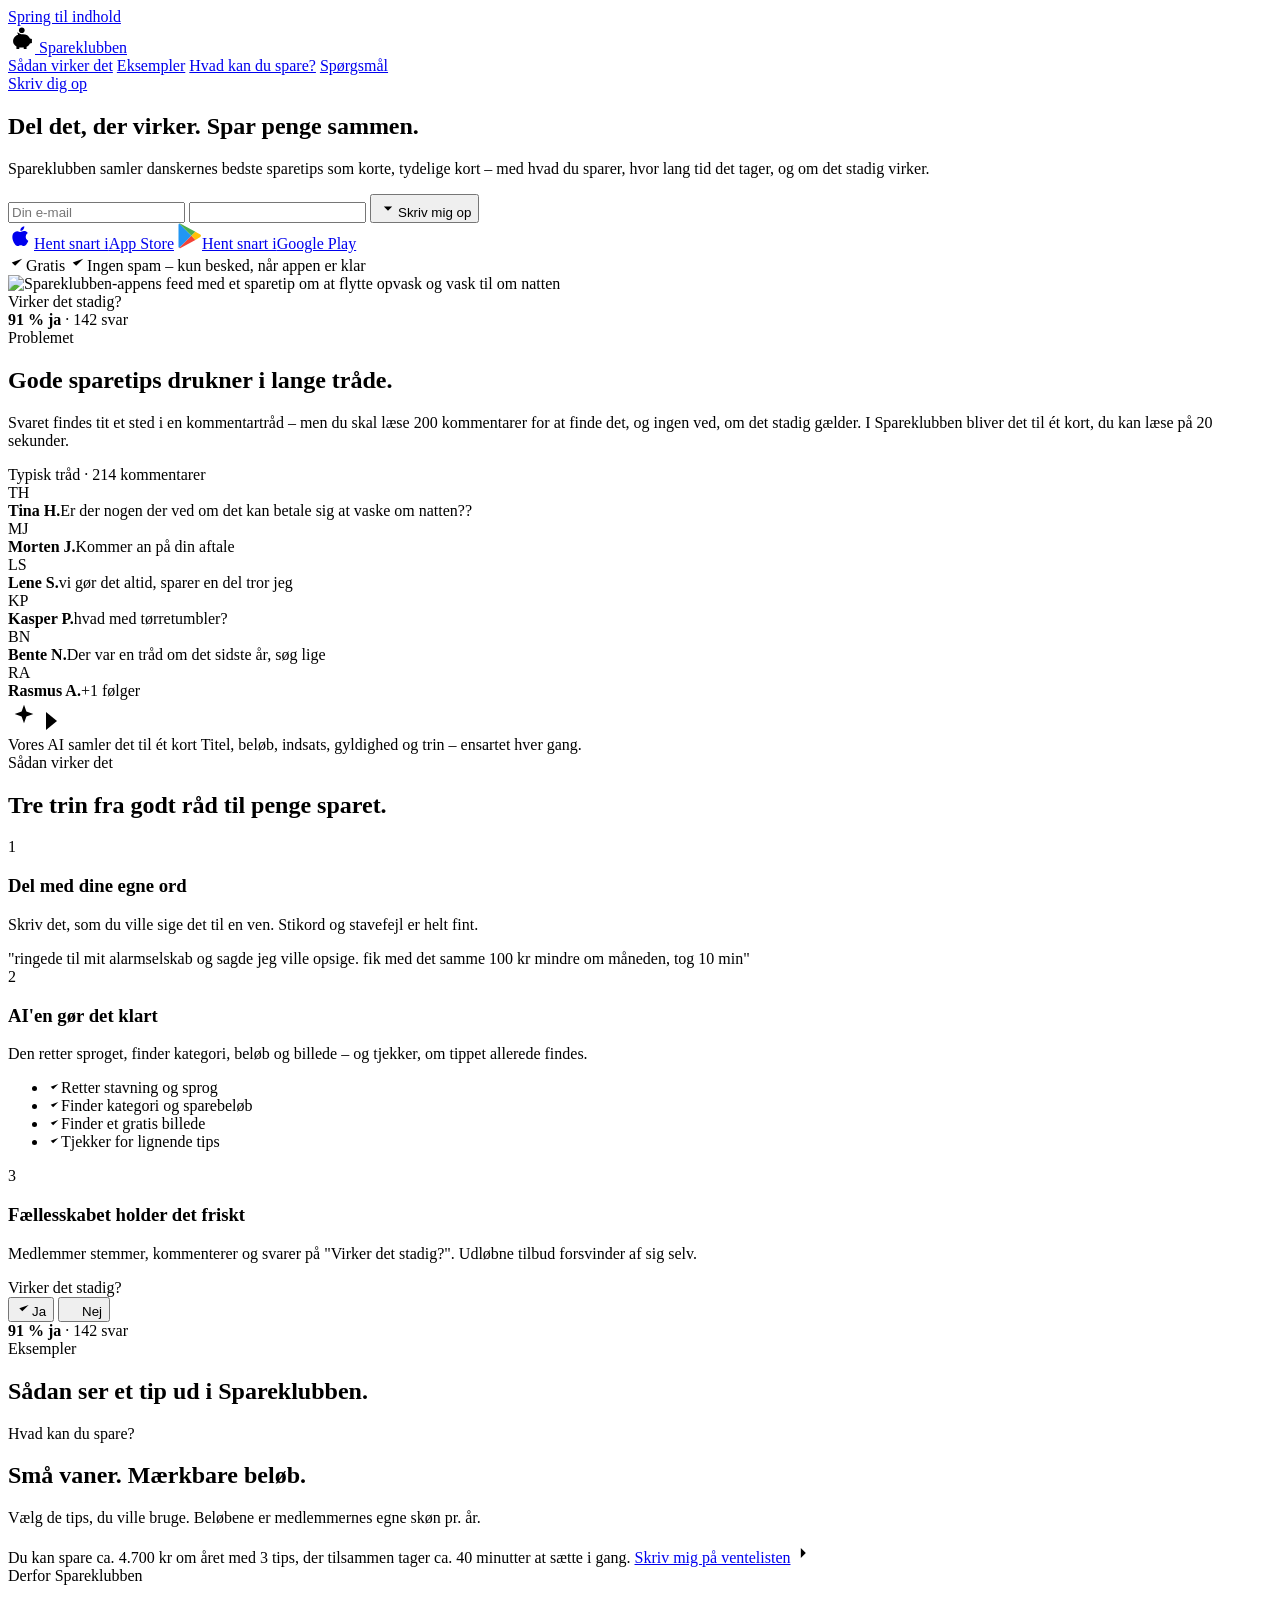
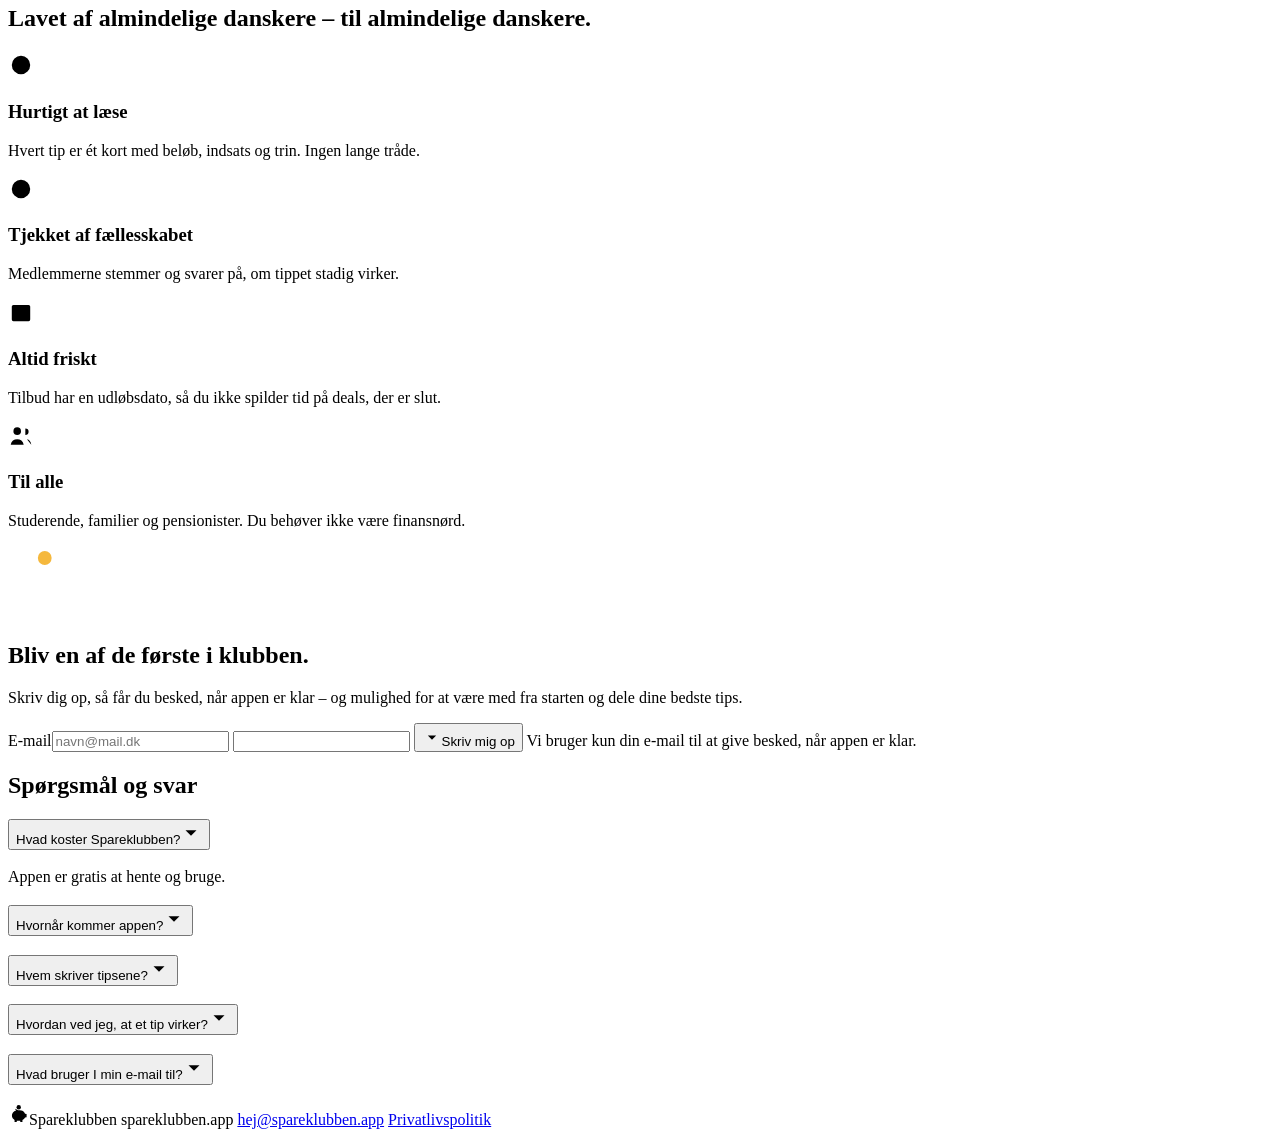
==== site/index.html @ 8430cc7a "Landingsside for spareklubben.app Flyttet fra jmmdk/Spareklubben (site/), så den kan hostes på GitHu" ====
<!DOCTYPE html>
<html lang="da">
<head>
<meta charset="utf-8">
<meta name="viewport" content="width=device-width, initial-scale=1">
<title>Spareklubben – del sparetips, spar penge sammen</title>
<meta name="description" content="Spareklubben samler danskernes bedste sparetips som korte, tydelige kort – med hvad du sparer, hvor lang tid det tager, og om det stadig virker. Skriv dig på ventelisten.">
<link rel="canonical" href="https://spareklubben.app/">
<meta name="theme-color" content="#1F7A5A">
<meta property="og:type" content="website">
<meta property="og:locale" content="da_DK">
<meta property="og:site_name" content="Spareklubben">
<meta property="og:url" content="https://spareklubben.app/">
<meta property="og:title" content="Spareklubben – del sparetips, spar penge sammen">
<meta property="og:description" content="Danskernes bedste sparetips som korte, tydelige kort – med hvad du sparer, hvor lang tid det tager, og om det stadig virker. Skriv dig på ventelisten.">
<meta property="og:image" content="https://spareklubben.app/img/og.png">
<meta property="og:image:width" content="1200">
<meta property="og:image:height" content="630">
<meta property="og:image:alt" content="Spareklubben – Del det, der virker. Spar penge sammen.">
<meta name="twitter:card" content="summary_large_image">
<link rel="icon" href="/assets/logo-mark.svg" type="image/svg+xml">
<link rel="icon" href="/assets/favicon-32.png" sizes="32x32" type="image/png">
<link rel="apple-touch-icon" href="/assets/apple-touch-icon.png">
<link rel="preload" href="/fonts/figtree-800.woff2" as="font" type="font/woff2" crossorigin>
<link rel="preload" href="/fonts/figtree-400.woff2" as="font" type="font/woff2" crossorigin>
<link rel="stylesheet" href="/styles.css">
<script src="/main.js" defer></script>
</head>
<body>
<a class="skip" href="#indhold">Spring til indhold</a>

<header class="site-header">
  <div class="wrap header-inner">
    <a href="#top" class="brand">
      <span class="brand-mark"><svg width="27" height="27" viewBox="0 0 48 48" aria-hidden="true"><path class="pig" d="M9 27c0-7.5 6.5-12.5 14.5-12.5h3c6 0 10.5 2.8 12.5 7.5l3.5 1v7l-3.5 1c-1.2 2.6-3.2 4.6-6 5.8V41h-5v-3h-8v3h-5v-4.6C11.6 34.4 9 31.2 9 27zM18 16.5l-1.5-5.5 6.5 3.5M33 23.5h.01M21 19.5h7"/><path class="coin" d="M19.5 7.5a5 5 0 1 0 10 0 5 5 0 1 0-10 0z"/></svg></span>
      <span class="brand-name">Spareklubben</span>
    </a>
    <span class="spacer"></span>
    <nav class="main-nav" aria-label="Hovedmenu">
      <a href="#saadan">Sådan virker det</a>
      <a href="#eksempler">Eksempler</a>
      <a href="#beregner">Hvad kan du spare?</a>
      <a href="#faq">Spørgsmål</a>
    </nav>
    <a href="#venteliste" class="btn btn-header">Skriv dig op</a>
  </div>
</header>

<main id="indhold">

  <section id="top" class="wrap hero">
    <div class="hero-copy">
      <h1>Del det, der virker. Spar penge sammen.</h1>
      <p class="lead">Spareklubben samler danskernes bedste sparetips som korte, tydelige kort – med hvad du sparer, hvor lang tid det tager, og om det stadig virker.</p>
      <form class="hero-form js-waitlist" data-source="hero" action="https://formspree.io/f/maeqebwp" method="POST" novalidate>
        <input type="email" name="email" placeholder="Din e-mail" aria-label="Din e-mail" autocomplete="email" required aria-describedby="hero-msg">
        <input type="hidden" name="source" value="hero">
        <input type="text" name="_gotcha" class="hp" tabindex="-1" autocomplete="off" aria-hidden="true">
        <button type="submit" class="btn btn-primary btn-lg"><svg width="20" height="20" viewBox="0 0 24 24" class="ico" style="stroke-width:2.2" aria-hidden="true"><path d="M12 3.5v13M7 11.5l5 5 5-5M5 20.5h14"/></svg><span class="js-label">Skriv mig op</span></button>
      </form>
      <span class="form-msg hero-msg" id="hero-msg" role="status" aria-live="polite"></span>
      <div class="stores">
        <a href="#venteliste" class="store" aria-label="Hent snart i App Store"><svg width="26" height="26" viewBox="0 0 24 24" fill="currentColor" aria-hidden="true"><path d="M16.37 12.73c-.02-2.3 1.88-3.4 1.96-3.46-1.07-1.56-2.73-1.77-3.32-1.8-1.41-.14-2.76.83-3.47.83-.72 0-1.82-.81-3-.79-1.54.02-2.96.9-3.76 2.28-1.6 2.78-.41 6.9 1.15 9.15.76 1.1 1.67 2.34 2.86 2.3 1.15-.05 1.58-.74 2.97-.74 1.38 0 1.77.74 2.98.72 1.23-.02 2.01-1.12 2.77-2.23.87-1.28 1.23-2.52 1.25-2.58-.03-.01-2.39-.92-2.39-3.68zM14.1 5.98c.63-.77 1.06-1.83.94-2.89-.91.04-2.01.61-2.66 1.37-.58.67-1.09 1.75-.96 2.79 1.02.08 2.05-.52 2.68-1.27z"/></svg><span class="store-txt"><span class="store-small">Hent snart i</span><span class="store-big">App Store</span></span></a>
        <a href="#venteliste" class="store" aria-label="Hent snart i Google Play"><svg width="24" height="26" viewBox="0 0 24 26" aria-hidden="true"><path d="M1.2.6 13.4 12.8 1.2 25.1C.8 24.9.5 24.4.5 23.8V1.9C.5 1.3.8.8 1.2.6z" fill="#2196F3"/><path d="M17.4 8.8 13.4 12.8 1.2.6c.4-.2.9-.2 1.4.1l14.8 8.1z" fill="#4CAF50"/><path d="M17.4 16.9 2.6 25c-.5.3-1 .3-1.4.1l12.2-12.3 4 4.1z" fill="#F44336"/><path d="M22.3 11.5c.9.5.9 1.8 0 2.4l-4.9 3-4-4.1 4-4 4.9 2.7z" fill="#FFC107"/></svg><span class="store-txt"><span class="store-small">Hent snart i</span><span class="store-big">Google Play</span></span></a>
      </div>
      <div class="checks">
        <span><svg width="18" height="18" viewBox="0 0 24 24" class="ico ico-green" aria-hidden="true"><path d="M5 12.5l4.5 4.5L19 7.5"/></svg>Gratis</span>
        <span><svg width="18" height="18" viewBox="0 0 24 24" class="ico ico-green" aria-hidden="true"><path d="M5 12.5l4.5 4.5L19 7.5"/></svg>Ingen spam – kun besked, når appen er klar</span>
      </div>
    </div>
    <div class="hero-visual">
      <div class="hero-glow" aria-hidden="true"></div>
      <div class="phone">
        <img src="/img/app-feed.webp" width="418" height="871" alt="Spareklubben-appens feed med et sparetip om at flytte opvask og vask til om natten" fetchpriority="high">
      </div>
      <div class="works-box" aria-hidden="true">
        <span class="works-title">Virker det stadig?</span>
        <div class="bar bar-muted"><div style="width:91%"></div></div>
        <span class="works-label"><b>91 % ja</b> · 142 svar</span>
      </div>
    </div>
  </section>

  <section class="band">
    <div class="wrap section section-88">
      <div class="section-head">
        <span class="eyebrow">Problemet</span>
        <h2>Gode sparetips drukner i lange tråde.</h2>
        <p class="body">Svaret findes tit et sted i en kommentartråd – men du skal læse 200 kommentarer for at finde det, og ingen ved, om det stadig gælder. I Spareklubben bliver det til ét kort, du kan læse på 20 sekunder.</p>
      </div>
      <div class="problem">
        <div class="thread">
          <span class="thread-title">Typisk tråd · 214 kommentarer</span>
          <div class="cmt"><span class="av">TH</span><div class="bubble"><b>Tina H.</b>Er der nogen der ved om det kan betale sig at vaske om natten??</div></div>
          <div class="cmt"><span class="av">MJ</span><div class="bubble"><b>Morten J.</b>Kommer an på din aftale</div></div>
          <div class="cmt"><span class="av">LS</span><div class="bubble"><b>Lene S.</b>vi gør det altid, sparer en del tror jeg</div></div>
          <div class="cmt"><span class="av">KP</span><div class="bubble"><b>Kasper P.</b>hvad med tørretumbler?</div></div>
          <div class="cmt faded"><span class="av">BN</span><div class="bubble"><b>Bente N.</b>Der var en tråd om det sidste år, søg lige</div></div>
          <div class="cmt faded"><span class="av">RA</span><div class="bubble"><b>Rasmus A.</b>+1 følger</div></div>
        </div>
        <div class="ai">
          <div class="arrow" aria-hidden="true">
            <span class="arrow-dash"></span>
            <span class="ai-dot"><svg width="32" height="32" viewBox="0 0 24 24" class="ico" style="stroke-width:2"><path d="M12 3.5l1.8 5.2 5.2 1.8-5.2 1.8L12 17.5l-1.8-5.2L5 10.5l5.2-1.8zM19 3v3M17.5 4.5h3"/></svg></span>
            <span class="arrow-line"></span>
            <svg width="16" height="22" viewBox="0 0 16 22" class="arrow-head"><path d="M2 2l11 9-11 9"/></svg>
          </div>
          <span class="ai-title">Vores AI samler det til ét kort</span>
          <span class="ai-text">Titel, beløb, indsats, gyldighed og trin – ensartet hver gang.</span>
        </div>
        <div class="problem-card" id="problem-card"></div>
      </div>
    </div>
  </section>

  <section id="saadan" class="wrap section section-96 anchor">
    <div class="section-head">
      <span class="eyebrow">Sådan virker det</span>
      <h2>Tre trin fra godt råd til penge sparet.</h2>
    </div>
    <div class="steps">
      <div class="step">
        <span class="step-num">1</span>
        <h3>Del med dine egne ord</h3>
        <p>Skriv det, som du ville sige det til en ven. Stikord og stavefejl er helt fint.</p>
        <div class="step-box step-quote">"ringede til mit alarmselskab og sagde jeg ville opsige. fik med det samme 100 kr mindre om måneden, tog 10 min"</div>
      </div>
      <div class="step">
        <span class="step-num">2</span>
        <h3>AI'en gør det klart</h3>
        <p>Den retter sproget, finder kategori, beløb og billede – og tjekker, om tippet allerede findes.</p>
        <ul class="step-box ai-steps">
          <li><span class="tick"><svg width="13" height="13" viewBox="0 0 24 24" class="ico" style="stroke-width:3" aria-hidden="true"><path d="M5 12.5l4.5 4.5L19 7.5"/></svg></span>Retter stavning og sprog</li>
          <li><span class="tick"><svg width="13" height="13" viewBox="0 0 24 24" class="ico" style="stroke-width:3" aria-hidden="true"><path d="M5 12.5l4.5 4.5L19 7.5"/></svg></span>Finder kategori og sparebeløb</li>
          <li><span class="tick"><svg width="13" height="13" viewBox="0 0 24 24" class="ico" style="stroke-width:3" aria-hidden="true"><path d="M5 12.5l4.5 4.5L19 7.5"/></svg></span>Finder et gratis billede</li>
          <li><span class="tick"><svg width="13" height="13" viewBox="0 0 24 24" class="ico" style="stroke-width:3" aria-hidden="true"><path d="M5 12.5l4.5 4.5L19 7.5"/></svg></span>Tjekker for lignende tips</li>
        </ul>
      </div>
      <div class="step">
        <span class="step-num">3</span>
        <h3>Fællesskabet holder det friskt</h3>
        <p>Medlemmer stemmer, kommenterer og svarer på "Virker det stadig?". Udløbne tilbud forsvinder af sig selv.</p>
        <div class="step-box vote">
          <span class="vote-title" id="vote-title">Virker det stadig?</span>
          <div class="vote-btns" role="group" aria-labelledby="vote-title">
            <button type="button" class="vote-btn" data-vote="yes" aria-pressed="false"><svg width="16" height="16" viewBox="0 0 24 24" class="ico" style="stroke-width:2.6" aria-hidden="true"><path d="M5 12.5l4.5 4.5L19 7.5"/></svg>Ja</button>
            <button type="button" class="vote-btn" data-vote="no" aria-pressed="false"><svg width="16" height="16" viewBox="0 0 24 24" class="ico" style="stroke-width:2.6" aria-hidden="true"><path d="M6.5 6.5l11 11M17.5 6.5l-11 11"/></svg>Nej</button>
          </div>
          <div class="bar bar-white"><div id="vote-bar" style="width:91%"></div></div>
          <span class="works-label" aria-live="polite"><b id="vote-pct">91 % ja</b> · <span id="vote-count">142 svar</span></span>
        </div>
      </div>
    </div>
  </section>

  <section id="eksempler" class="band anchor">
    <div class="wrap examples-head">
      <span class="eyebrow">Eksempler</span>
      <h2>Sådan ser et tip ud i Spareklubben.</h2>
    </div>
    <div class="marquee" id="marquee">
      <div class="marquee-track" id="marquee-track"></div>
    </div>
  </section>

  <section id="beregner" class="wrap section-96 anchor">
    <div class="calc">
      <div class="calc-left">
        <span class="eyebrow">Hvad kan du spare?</span>
        <h2>Små vaner. Mærkbare beløb.</h2>
        <p class="body">Vælg de tips, du ville bruge. Beløbene er medlemmernes egne skøn pr. år.</p>
        <div class="calc-list" id="calc-list"></div>
      </div>
      <div class="calc-result">
        <span class="calc-pre">Du kan spare ca.</span>
        <span class="calc-total" id="calc-total" aria-live="polite">4.700</span>
        <span class="calc-unit">kr om året</span>
        <span class="calc-note" id="calc-note">med 3 tips, der tilsammen tager ca. 40 minutter at sætte i gang.</span>
        <a href="#venteliste" class="btn btn-accent">Skriv mig på ventelisten<svg width="20" height="20" viewBox="0 0 24 24" class="ico" style="stroke-width:2.4" aria-hidden="true"><path d="M5 12h14M13 6l6 6-6 6"/></svg></a>
      </div>
    </div>
  </section>

  <section class="band">
    <div class="wrap section section-88 gap-40">
      <div class="section-head">
        <span class="eyebrow">Derfor Spareklubben</span>
        <h2>Lavet af almindelige danskere – til almindelige danskere.</h2>
      </div>
      <div class="values">
        <div class="value">
          <span class="value-ico"><svg width="26" height="26" viewBox="0 0 24 24" class="ico" style="stroke-width:2" aria-hidden="true"><path d="M12 3.5a8.5 8.5 0 1 0 0 17 8.5 8.5 0 0 0 0-17zM12 7.5V12l3 2"/></svg></span>
          <h3>Hurtigt at læse</h3>
          <p>Hvert tip er ét kort med beløb, indsats og trin. Ingen lange tråde.</p>
        </div>
        <div class="value">
          <span class="value-ico"><svg width="26" height="26" viewBox="0 0 24 24" class="ico" style="stroke-width:2" aria-hidden="true"><path d="M12 3.5a8.5 8.5 0 1 0 0 17 8.5 8.5 0 0 0 0-17zM8.5 12.5l2.5 2.5 4.5-5"/></svg></span>
          <h3>Tjekket af fællesskabet</h3>
          <p>Medlemmerne stemmer og svarer på, om tippet stadig virker.</p>
        </div>
        <div class="value">
          <span class="value-ico"><svg width="26" height="26" viewBox="0 0 24 24" class="ico" style="stroke-width:2" aria-hidden="true"><path d="M5 5.5h14a1.5 1.5 0 0 1 1.5 1.5v12a1.5 1.5 0 0 1-1.5 1.5H5A1.5 1.5 0 0 1 3.5 19V7A1.5 1.5 0 0 1 5 5.5zM3.5 10h17M8 3v4M16 3v4"/></svg></span>
          <h3>Altid friskt</h3>
          <p>Tilbud har en udløbsdato, så du ikke spilder tid på deals, der er slut.</p>
        </div>
        <div class="value">
          <span class="value-ico"><svg width="26" height="26" viewBox="0 0 24 24" class="ico" style="stroke-width:2" aria-hidden="true"><path d="M8.5 11a3.5 3.5 0 1 0 0-7 3.5 3.5 0 0 0 0 7zM2.5 20c.6-3.3 3-5 6-5s5.4 1.7 6 5M16 11a3 3 0 1 0 0-6M17.5 15c2.2.4 3.6 2 4 5"/></svg></span>
          <h3>Til alle</h3>
          <p>Studerende, familier og pensionister. Du behøver ikke være finansnørd.</p>
        </div>
      </div>
    </div>
  </section>

  <section id="venteliste" class="wrap section-96 anchor">
    <div class="join">
      <div class="join-copy">
        <div class="join-logo" aria-hidden="true">
          <svg width="72" height="72" viewBox="0 0 48 48">
            <circle class="anim-coin" cx="24.5" cy="8" r="4.6" fill="#F5B83D"/>
            <g class="anim-pig"><path d="M9 27c0-7.5 6.5-12.5 14.5-12.5h3c6 0 10.5 2.8 12.5 7.5l3.5 1v7l-3.5 1c-1.2 2.6-3.2 4.6-6 5.8V41h-5v-3h-8v3h-5v-4.6C11.6 34.4 9 31.2 9 27zM18 16.5l-1.5-5.5 6.5 3.5M33 23.5h.01M21 19.5h7" fill="none" stroke="#FFFFFF" stroke-width="3" stroke-linecap="round" stroke-linejoin="round"/></g>
          </svg>
        </div>
        <h2>Bliv en af de første i klubben.</h2>
        <p>Skriv dig op, så får du besked, når appen er klar – og mulighed for at være med fra starten og dele dine bedste tips.</p>
      </div>
      <div class="join-card">
        <form class="join-form js-waitlist" data-source="bottom" action="https://formspree.io/f/maeqebwp" method="POST" novalidate>
          <label class="field"><span>E-mail</span><input type="email" name="email" placeholder="navn@mail.dk" autocomplete="email" required aria-describedby="main-msg"></label>
          <input type="hidden" name="source" value="bottom">
          <input type="text" name="_gotcha" class="hp" tabindex="-1" autocomplete="off" aria-hidden="true">
          <button type="submit" class="btn btn-primary btn-lg btn-block"><svg width="20" height="20" viewBox="0 0 24 24" class="ico" style="stroke-width:2.2" aria-hidden="true"><path d="M12 3.5v13M7 11.5l5 5 5-5M5 20.5h14"/></svg><span class="js-label">Skriv mig op</span></button>
          <span class="form-msg main-msg" id="main-msg" role="status" aria-live="polite">Vi bruger kun din e-mail til at give besked, når appen er klar.</span>
        </form>
        <div class="joined" id="joined" hidden>
          <span class="joined-ico"><svg width="34" height="34" viewBox="0 0 24 24" class="ico" style="stroke-width:2.4" aria-hidden="true"><path d="M5 12.5l4.5 4.5L19 7.5"/></svg></span>
          <span class="joined-title" tabindex="-1" id="joined-title">Du er på listen!</span>
          <span class="joined-text">Vi skriver til <b id="joined-email"></b>, så snart appen er klar. Kender du nogen, der også elsker et godt sparetip?</span>
          <div class="joined-actions">
            <button type="button" class="btn btn-outline" id="copy-link"><svg width="18" height="18" viewBox="0 0 24 24" class="ico" style="stroke-width:2.2" aria-hidden="true"><path d="M10 14a4 4 0 0 0 5.7 0l3-3a4 4 0 0 0-5.7-5.7l-1 1M14 10a4 4 0 0 0-5.7 0l-3 3a4 4 0 0 0 5.7 5.7l1-1"/></svg><span id="copy-label">Kopiér link til spareklubben.app</span></button>
            <button type="button" class="btn btn-ghost" id="reset-join">Skriv en anden op</button>
          </div>
        </div>
      </div>
    </div>
  </section>

  <section id="faq" class="faq-section anchor">
    <h2>Spørgsmål og svar</h2>
    <div class="faq" id="faq-list">
      <div class="faq-item">
        <h3><button type="button" aria-expanded="true" aria-controls="faq-a0" id="faq-q0"><span>Hvad koster Spareklubben?</span><svg width="22" height="22" viewBox="0 0 24 24" class="chev" aria-hidden="true"><path d="M6 9l6 6 6-6"/></svg></button></h3>
        <p id="faq-a0" role="region" aria-labelledby="faq-q0">Appen er gratis at hente og bruge.</p>
      </div>
      <div class="faq-item">
        <h3><button type="button" aria-expanded="false" aria-controls="faq-a1" id="faq-q1"><span>Hvornår kommer appen?</span><svg width="22" height="22" viewBox="0 0 24 24" class="chev" aria-hidden="true"><path d="M6 9l6 6 6-6"/></svg></button></h3>
        <p id="faq-a1" role="region" aria-labelledby="faq-q1" hidden>Vi arbejder på den nu. Alle på ventelisten får besked, så snart den kan hentes til iPhone og Android.</p>
      </div>
      <div class="faq-item">
        <h3><button type="button" aria-expanded="false" aria-controls="faq-a2" id="faq-q2"><span>Hvem skriver tipsene?</span><svg width="22" height="22" viewBox="0 0 24 24" class="chev" aria-hidden="true"><path d="M6 9l6 6 6-6"/></svg></button></h3>
        <p id="faq-a2" role="region" aria-labelledby="faq-q2" hidden>Medlemmerne. Du skriver med dine egne ord, og vores AI renskriver det til et kort, ensartet tip. Du kan altid rette det, før du udgiver.</p>
      </div>
      <div class="faq-item">
        <h3><button type="button" aria-expanded="false" aria-controls="faq-a3" id="faq-q3"><span>Hvordan ved jeg, at et tip virker?</span><svg width="22" height="22" viewBox="0 0 24 24" class="chev" aria-hidden="true"><path d="M6 9l6 6 6-6"/></svg></button></h3>
        <p id="faq-a3" role="region" aria-labelledby="faq-q3" hidden>Alle tips viser, hvor mange der siger, at de stadig virker. Tidsbegrænsede tilbud får en udløbsdato og forsvinder, når de slutter. Snyd og ulovlige metoder bliver ikke udgivet.</p>
      </div>
      <div class="faq-item">
        <h3><button type="button" aria-expanded="false" aria-controls="faq-a4" id="faq-q4"><span>Hvad bruger I min e-mail til?</span><svg width="22" height="22" viewBox="0 0 24 24" class="chev" aria-hidden="true"><path d="M6 9l6 6 6-6"/></svg></button></h3>
        <p id="faq-a4" role="region" aria-labelledby="faq-q4" hidden>Kun til at give dig besked, når appen er klar. Vi deler den ikke med andre, og du kan altid melde dig fra.</p>
      </div>
    </div>
  </section>

</main>

<footer class="site-footer">
  <div class="wrap footer-inner">
    <span class="footer-brand"><span class="brand-mark brand-mark-sm"><svg width="21" height="21" viewBox="0 0 48 48" aria-hidden="true"><path class="pig" d="M9 27c0-7.5 6.5-12.5 14.5-12.5h3c6 0 10.5 2.8 12.5 7.5l3.5 1v7l-3.5 1c-1.2 2.6-3.2 4.6-6 5.8V41h-5v-3h-8v3h-5v-4.6C11.6 34.4 9 31.2 9 27zM18 16.5l-1.5-5.5 6.5 3.5M33 23.5h.01M21 19.5h7"/><path class="coin" d="M19.5 7.5a5 5 0 1 0 10 0 5 5 0 1 0-10 0z"/></svg></span>Spareklubben</span>
    <span>spareklubben.app</span>
    <span class="spacer"></span>
    <a href="mailto:hej@spareklubben.app">hej@spareklubben.app</a>
    <a href="/privatlivspolitik.html">Privatlivspolitik</a>
  </div>
</footer>
</body>
</html>
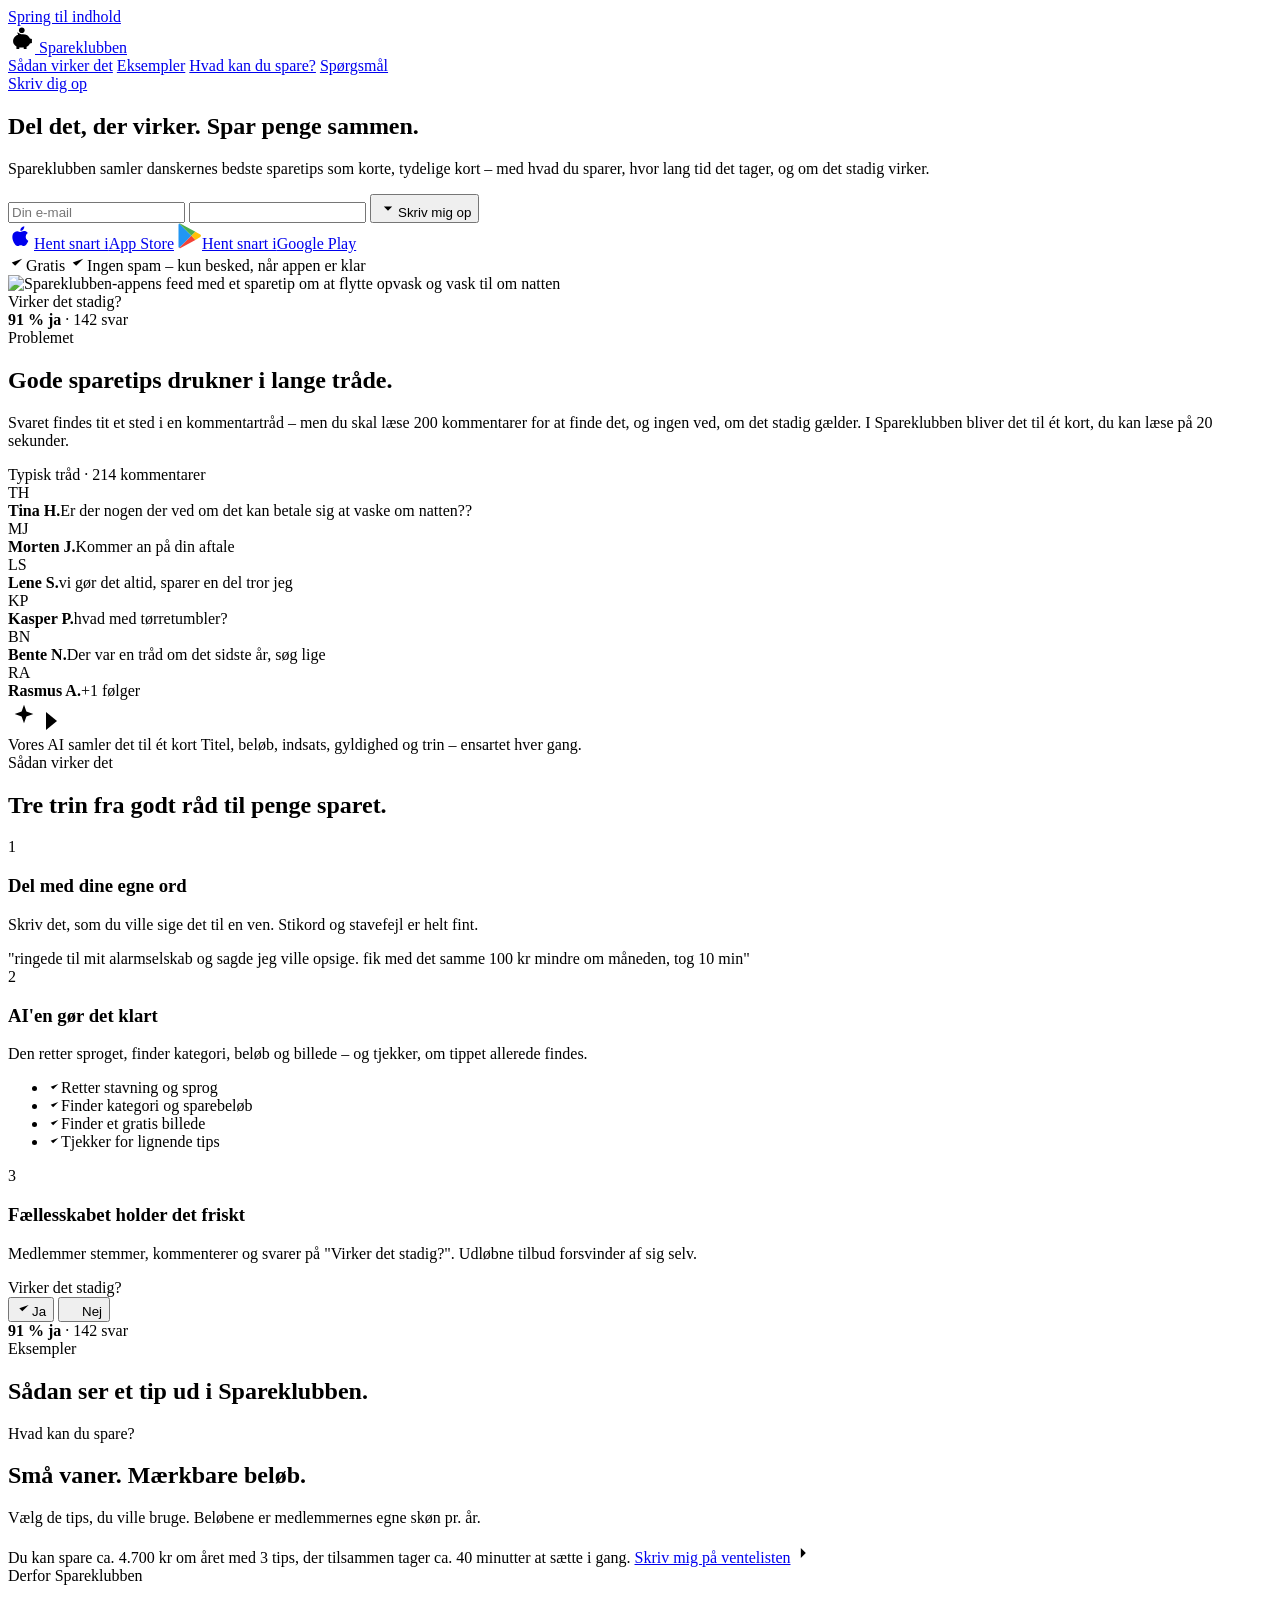
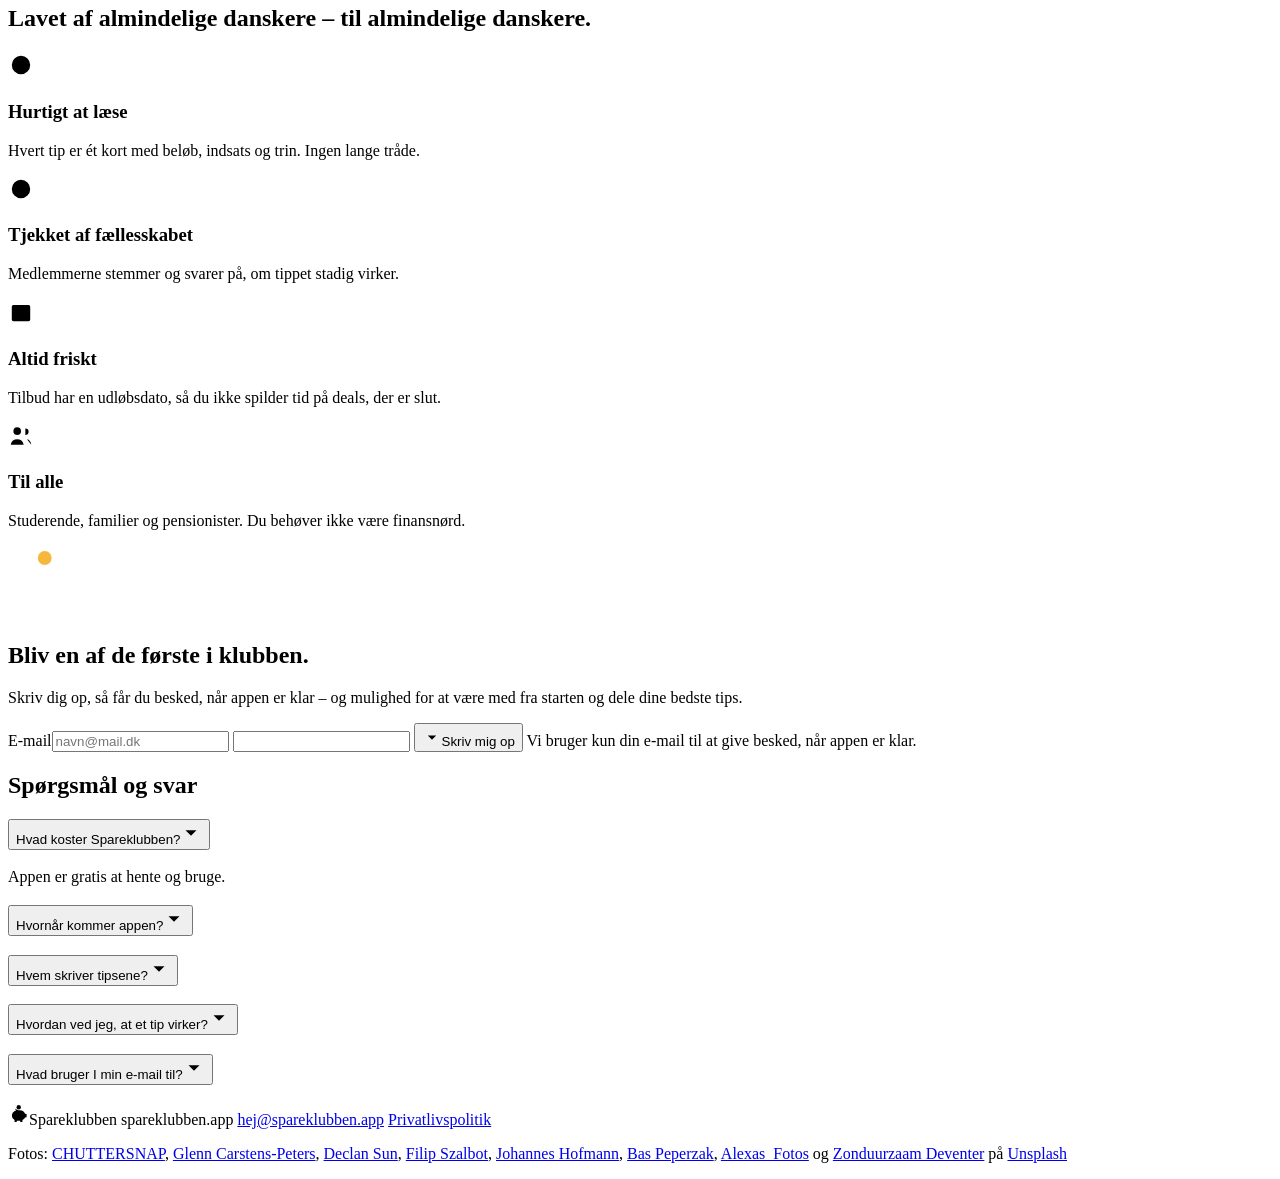
==== commit 43aed31b: "Tilføj fotos fra Unsplash til tip-kortene Otte billeder (660×264 WebP) i site/img/tips, sat som img " ====
--- a/site/index.html
+++ b/site/index.html
@@ -280,6 +280,7 @@
     <span class="spacer"></span>
     <a href="mailto:hej@spareklubben.app">hej@spareklubben.app</a>
     <a href="/privatlivspolitik.html">Privatlivspolitik</a>
+    <p class="footer-credits">Fotos: <a href="https://unsplash.com/@chuttersnap?utm_source=spareklubben&amp;utm_medium=referral">CHUTTERSNAP</a>, <a href="https://unsplash.com/@glenncarstenspeters?utm_source=spareklubben&amp;utm_medium=referral">Glenn Carstens-Peters</a>, <a href="https://unsplash.com/@declansun?utm_source=spareklubben&amp;utm_medium=referral">Declan Sun</a>, <a href="https://unsplash.com/@fess0?utm_source=spareklubben&amp;utm_medium=referral">Filip Szalbot</a>, <a href="https://unsplash.com/@quicksand?utm_source=spareklubben&amp;utm_medium=referral">Johannes Hofmann</a>, <a href="https://unsplash.com/@bastroloog?utm_source=spareklubben&amp;utm_medium=referral">Bas Peperzak</a>, <a href="https://unsplash.com/@alexas_fotos?utm_source=spareklubben&amp;utm_medium=referral">Alexas_Fotos</a> og <a href="https://unsplash.com/@zonduurzaam?utm_source=spareklubben&amp;utm_medium=referral">Zonduurzaam Deventer</a> på <a href="https://unsplash.com/?utm_source=spareklubben&amp;utm_medium=referral">Unsplash</a></p>
   </div>
 </footer>
 </body>
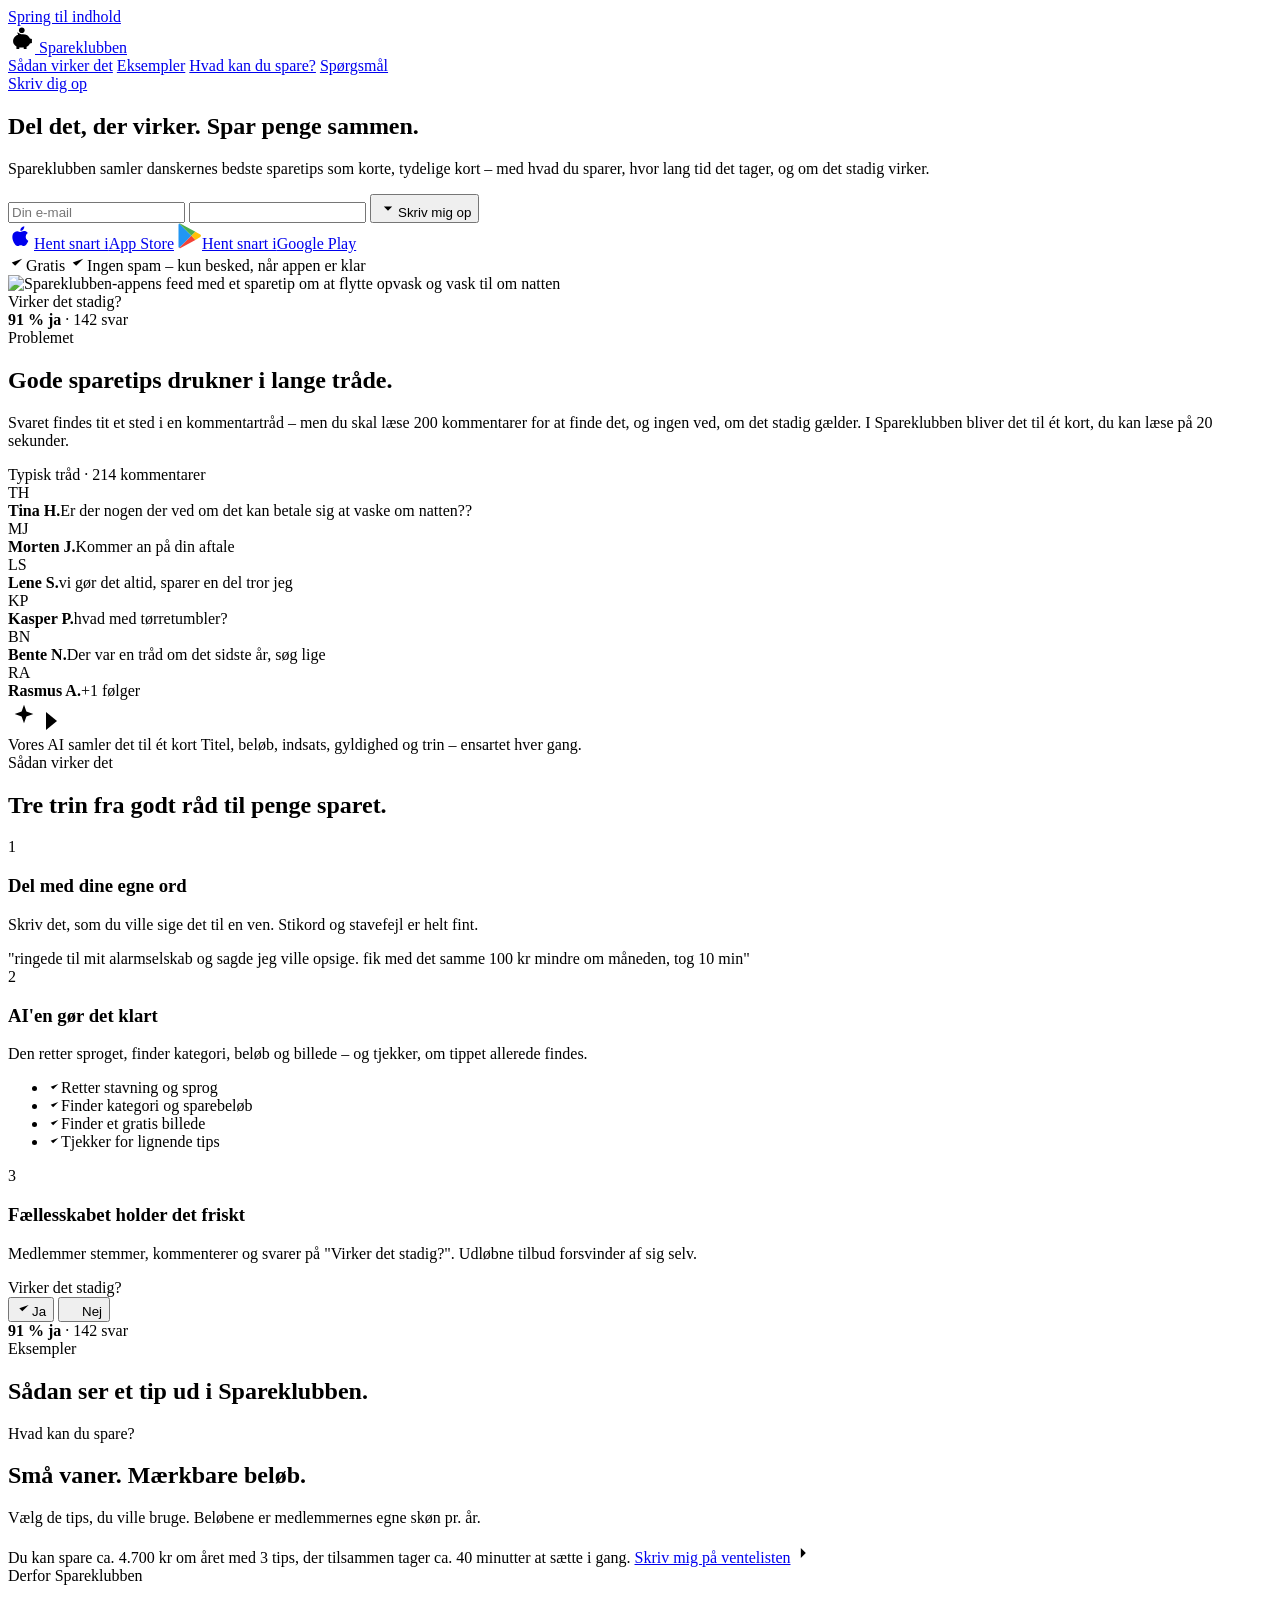
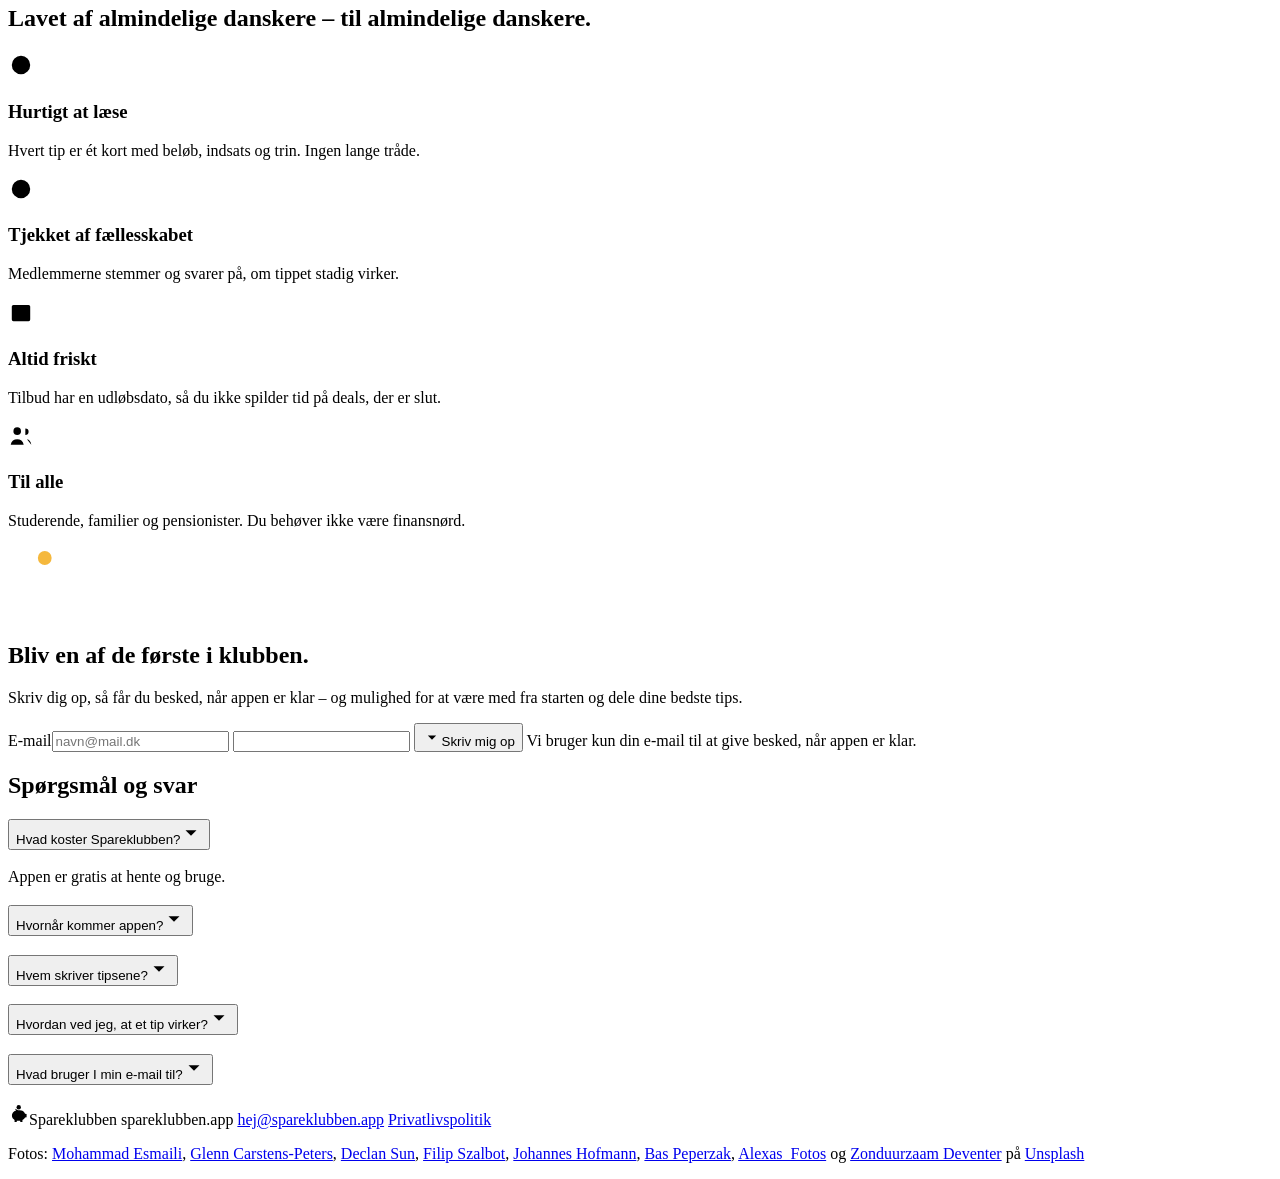
==== commit b30ed302: "Skift fotoet til opvask-tippet ud med en tydelig opvaskemaskine Det gamle foto (hvide tallerkener tæ" ====
--- a/site/index.html
+++ b/site/index.html
@@ -280,7 +280,7 @@
     <span class="spacer"></span>
     <a href="mailto:hej@spareklubben.app">hej@spareklubben.app</a>
     <a href="/privatlivspolitik.html">Privatlivspolitik</a>
-    <p class="footer-credits">Fotos: <a href="https://unsplash.com/@chuttersnap?utm_source=spareklubben&amp;utm_medium=referral">CHUTTERSNAP</a>, <a href="https://unsplash.com/@glenncarstenspeters?utm_source=spareklubben&amp;utm_medium=referral">Glenn Carstens-Peters</a>, <a href="https://unsplash.com/@declansun?utm_source=spareklubben&amp;utm_medium=referral">Declan Sun</a>, <a href="https://unsplash.com/@fess0?utm_source=spareklubben&amp;utm_medium=referral">Filip Szalbot</a>, <a href="https://unsplash.com/@quicksand?utm_source=spareklubben&amp;utm_medium=referral">Johannes Hofmann</a>, <a href="https://unsplash.com/@bastroloog?utm_source=spareklubben&amp;utm_medium=referral">Bas Peperzak</a>, <a href="https://unsplash.com/@alexas_fotos?utm_source=spareklubben&amp;utm_medium=referral">Alexas_Fotos</a> og <a href="https://unsplash.com/@zonduurzaam?utm_source=spareklubben&amp;utm_medium=referral">Zonduurzaam Deventer</a> på <a href="https://unsplash.com/?utm_source=spareklubben&amp;utm_medium=referral">Unsplash</a></p>
+    <p class="footer-credits">Fotos: <a href="https://unsplash.com/@mohammadesmaili?utm_source=spareklubben&amp;utm_medium=referral">Mohammad Esmaili</a>, <a href="https://unsplash.com/@glenncarstenspeters?utm_source=spareklubben&amp;utm_medium=referral">Glenn Carstens-Peters</a>, <a href="https://unsplash.com/@declansun?utm_source=spareklubben&amp;utm_medium=referral">Declan Sun</a>, <a href="https://unsplash.com/@fess0?utm_source=spareklubben&amp;utm_medium=referral">Filip Szalbot</a>, <a href="https://unsplash.com/@quicksand?utm_source=spareklubben&amp;utm_medium=referral">Johannes Hofmann</a>, <a href="https://unsplash.com/@bastroloog?utm_source=spareklubben&amp;utm_medium=referral">Bas Peperzak</a>, <a href="https://unsplash.com/@alexas_fotos?utm_source=spareklubben&amp;utm_medium=referral">Alexas_Fotos</a> og <a href="https://unsplash.com/@zonduurzaam?utm_source=spareklubben&amp;utm_medium=referral">Zonduurzaam Deventer</a> på <a href="https://unsplash.com/?utm_source=spareklubben&amp;utm_medium=referral">Unsplash</a></p>
   </div>
 </footer>
 </body>
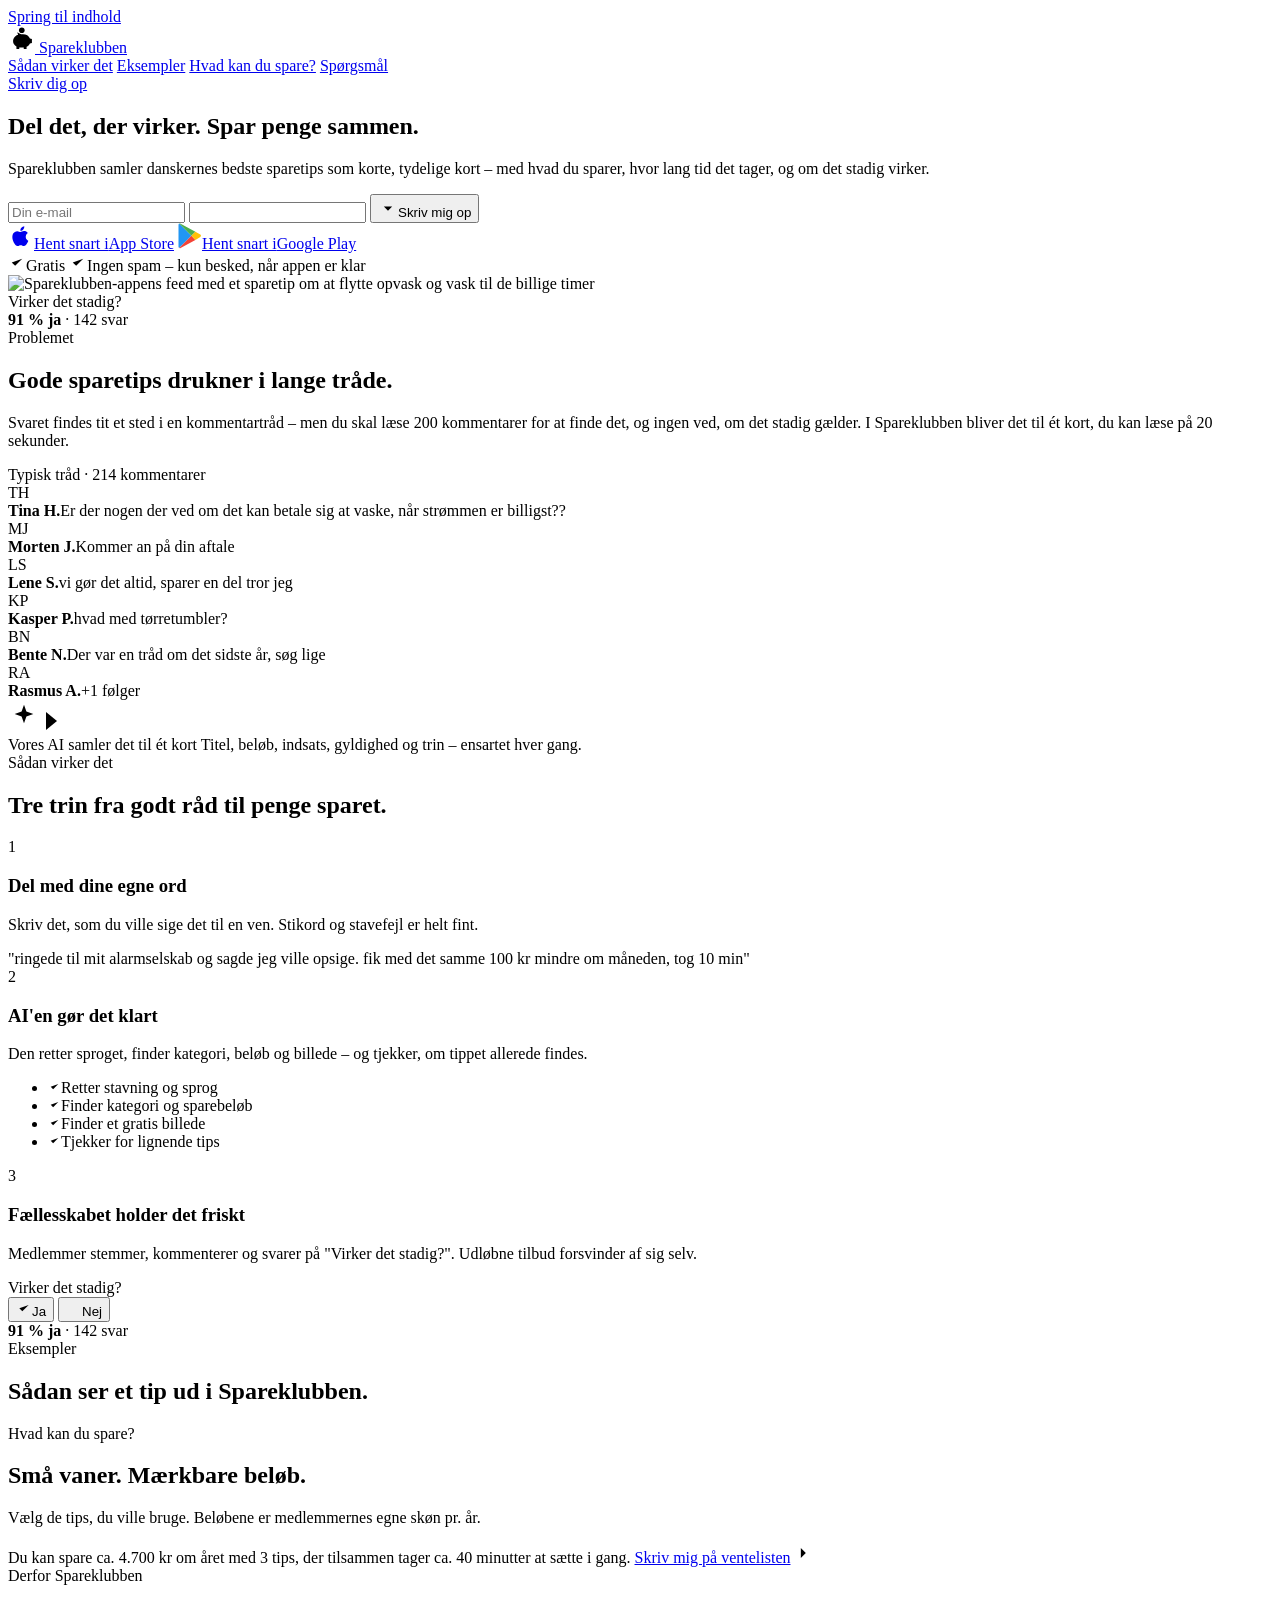
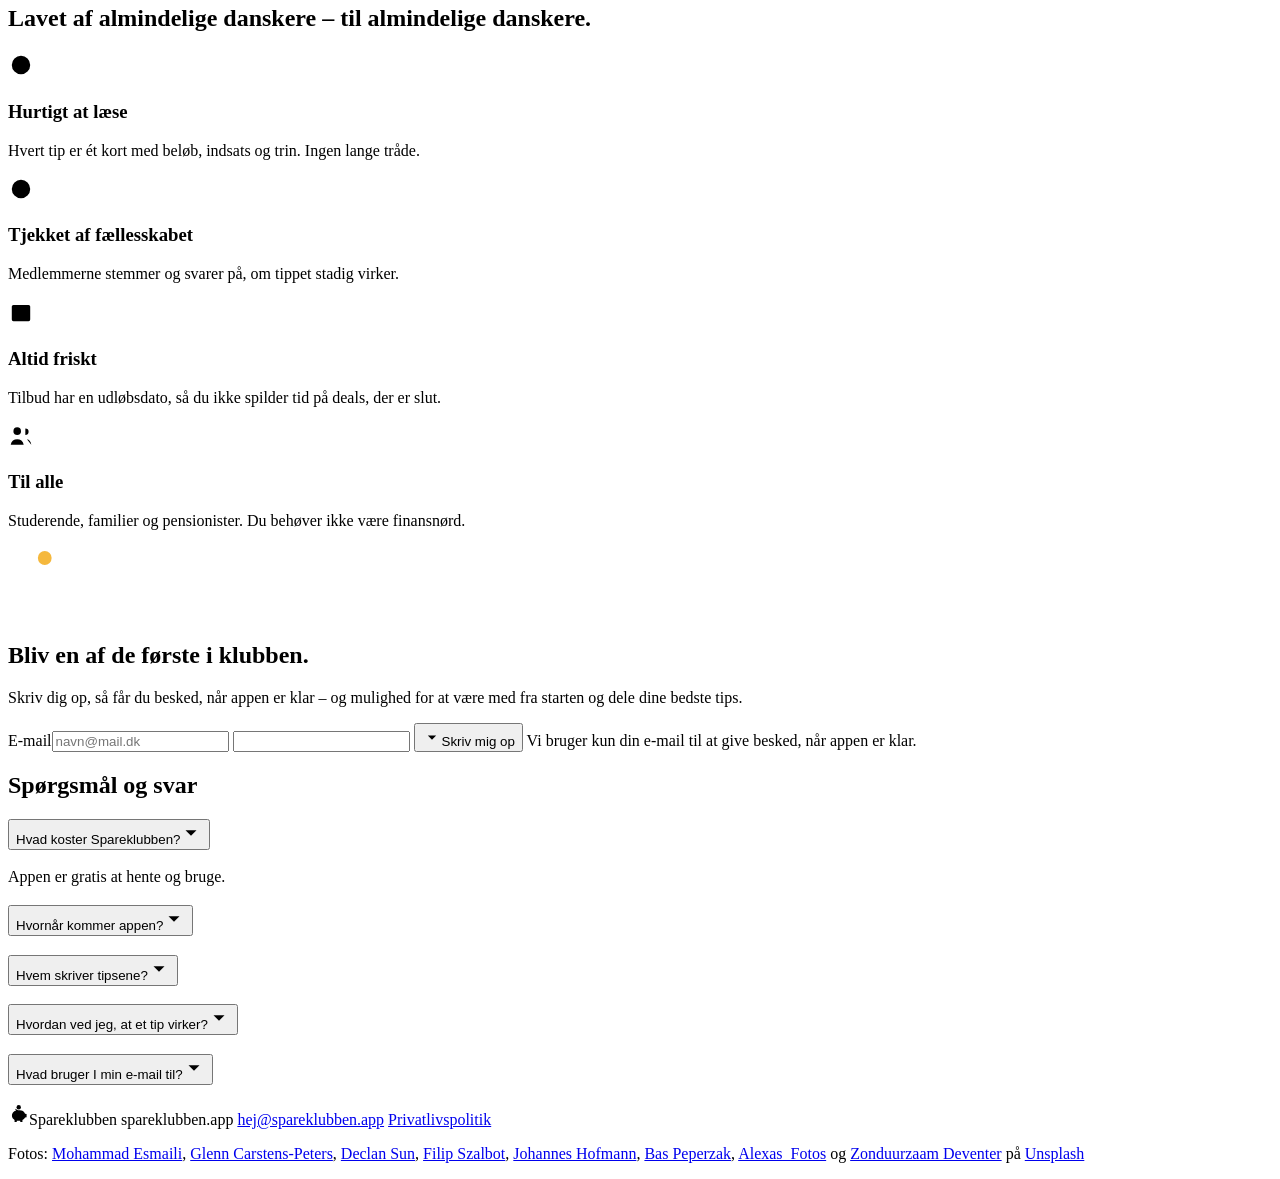
==== commit 4ae0a799: "Skriv "de billige timer" i stedet for "om natten" i el-tippet De billigste el-timer ligger ikke alti" ====
--- a/site/index.html
+++ b/site/index.html
@@ -71,7 +71,7 @@
     <div class="hero-visual">
       <div class="hero-glow" aria-hidden="true"></div>
       <div class="phone">
-        <img src="/img/app-feed.webp" width="418" height="871" alt="Spareklubben-appens feed med et sparetip om at flytte opvask og vask til om natten" fetchpriority="high">
+        <img src="/img/app-feed.webp" width="418" height="871" alt="Spareklubben-appens feed med et sparetip om at flytte opvask og vask til de billige timer" fetchpriority="high">
       </div>
       <div class="works-box" aria-hidden="true">
         <span class="works-title">Virker det stadig?</span>
@@ -91,7 +91,7 @@
       <div class="problem">
         <div class="thread">
           <span class="thread-title">Typisk tråd · 214 kommentarer</span>
-          <div class="cmt"><span class="av">TH</span><div class="bubble"><b>Tina H.</b>Er der nogen der ved om det kan betale sig at vaske om natten??</div></div>
+          <div class="cmt"><span class="av">TH</span><div class="bubble"><b>Tina H.</b>Er der nogen der ved om det kan betale sig at vaske, når strømmen er billigst??</div></div>
           <div class="cmt"><span class="av">MJ</span><div class="bubble"><b>Morten J.</b>Kommer an på din aftale</div></div>
           <div class="cmt"><span class="av">LS</span><div class="bubble"><b>Lene S.</b>vi gør det altid, sparer en del tror jeg</div></div>
           <div class="cmt"><span class="av">KP</span><div class="bubble"><b>Kasper P.</b>hvad med tørretumbler?</div></div>
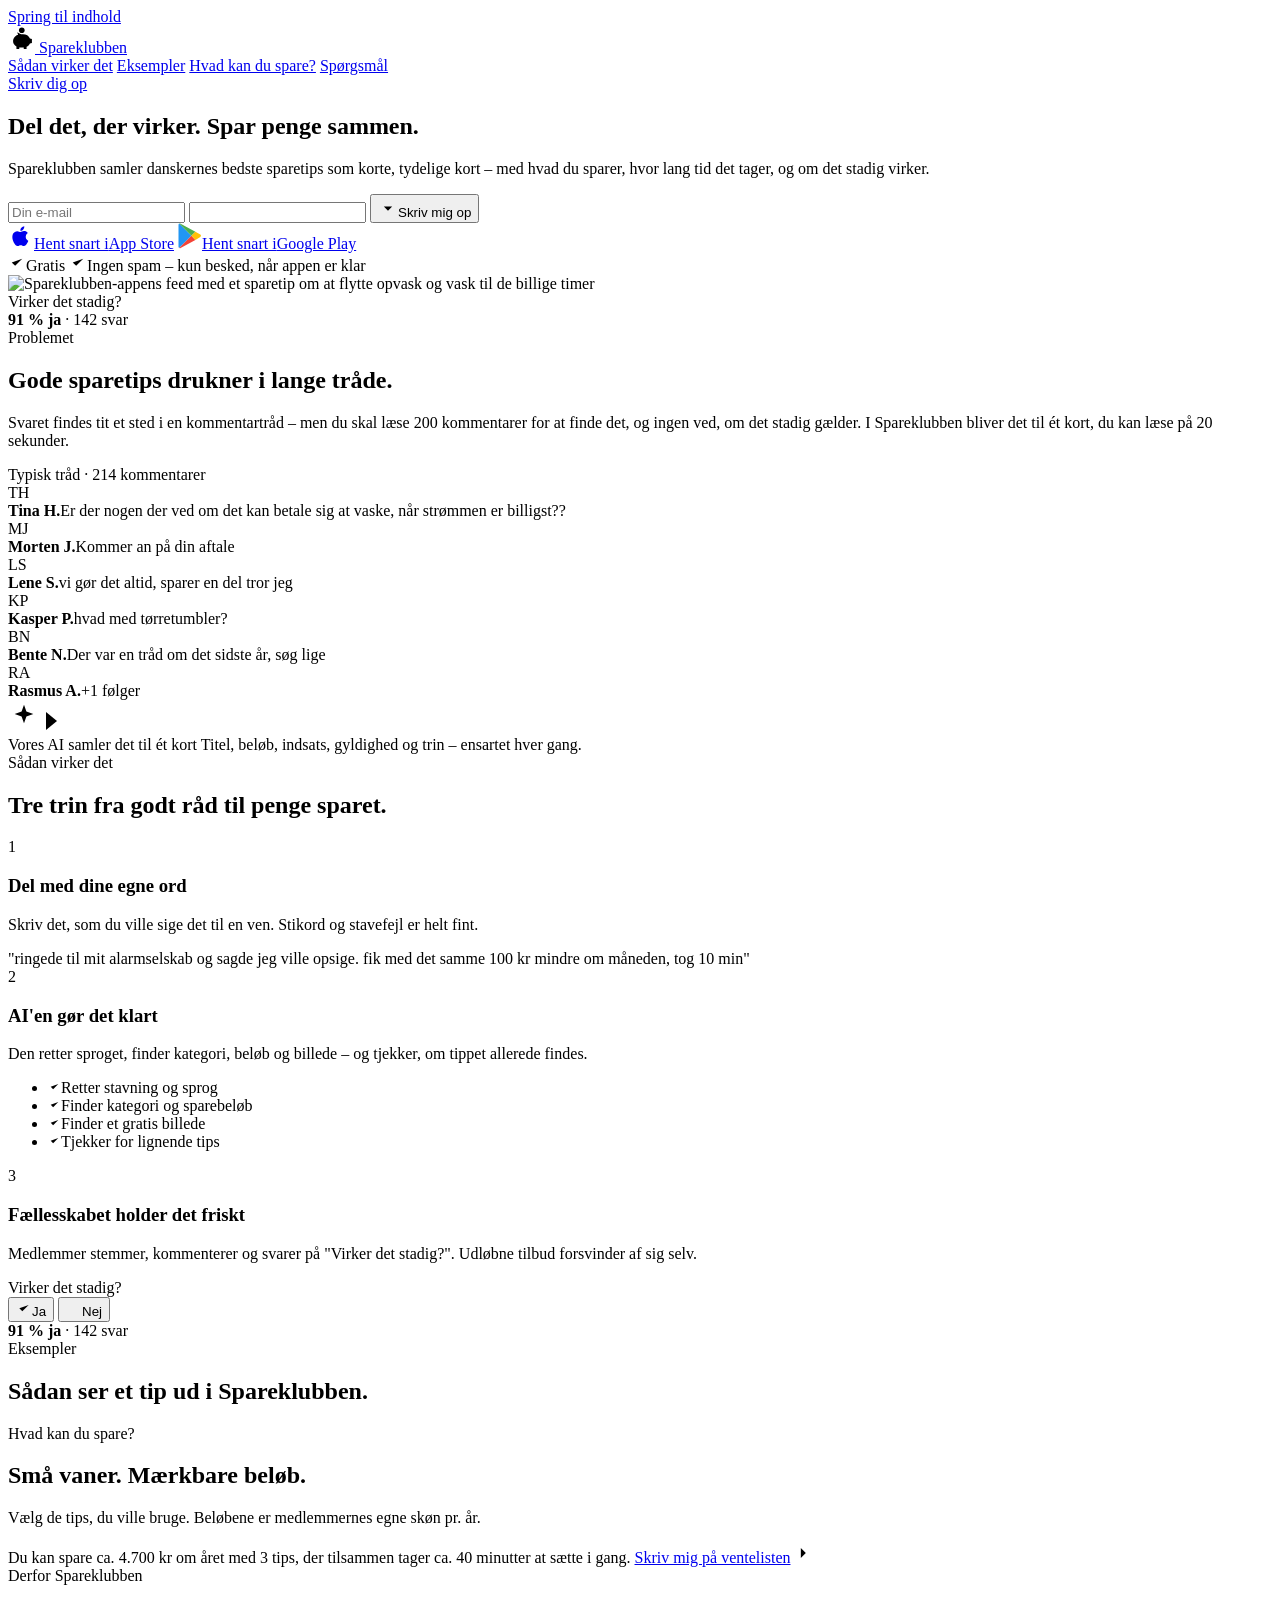
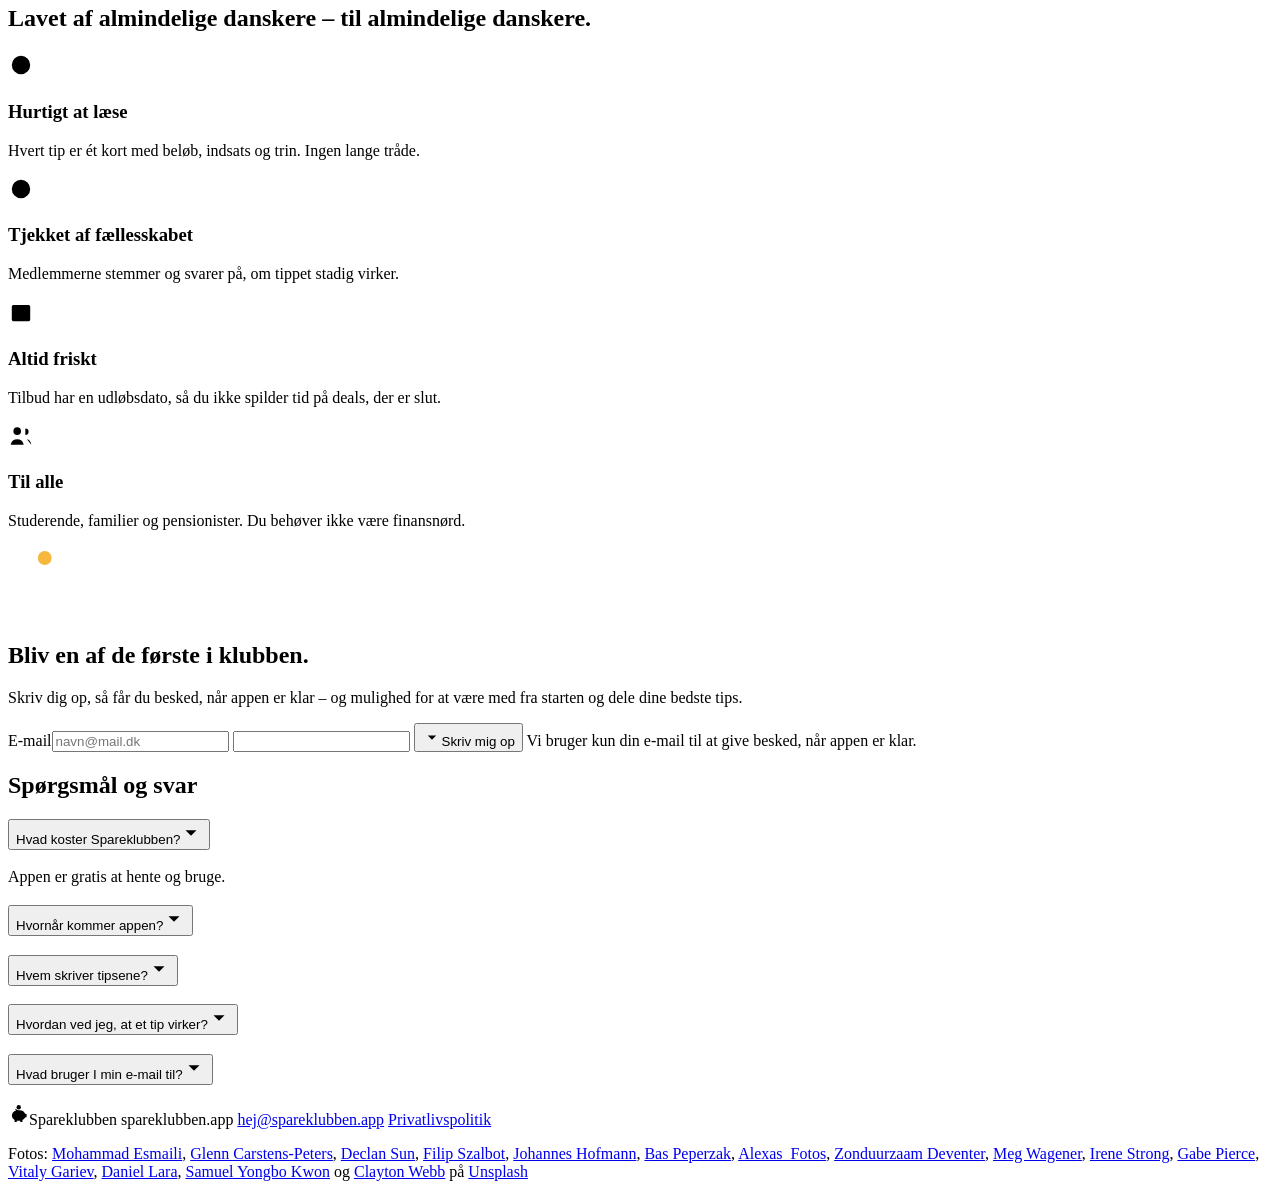
==== commit 75fcc340: "Brug profilbilleder i stedet for initialer på tip-kort og i hero'en Forfatterne på tip-kortene (Mett" ====
--- a/site/index.html
+++ b/site/index.html
@@ -280,7 +280,7 @@
     <span class="spacer"></span>
     <a href="mailto:hej@spareklubben.app">hej@spareklubben.app</a>
     <a href="/privatlivspolitik.html">Privatlivspolitik</a>
-    <p class="footer-credits">Fotos: <a href="https://unsplash.com/@mohammadesmaili?utm_source=spareklubben&amp;utm_medium=referral">Mohammad Esmaili</a>, <a href="https://unsplash.com/@glenncarstenspeters?utm_source=spareklubben&amp;utm_medium=referral">Glenn Carstens-Peters</a>, <a href="https://unsplash.com/@declansun?utm_source=spareklubben&amp;utm_medium=referral">Declan Sun</a>, <a href="https://unsplash.com/@fess0?utm_source=spareklubben&amp;utm_medium=referral">Filip Szalbot</a>, <a href="https://unsplash.com/@quicksand?utm_source=spareklubben&amp;utm_medium=referral">Johannes Hofmann</a>, <a href="https://unsplash.com/@bastroloog?utm_source=spareklubben&amp;utm_medium=referral">Bas Peperzak</a>, <a href="https://unsplash.com/@alexas_fotos?utm_source=spareklubben&amp;utm_medium=referral">Alexas_Fotos</a> og <a href="https://unsplash.com/@zonduurzaam?utm_source=spareklubben&amp;utm_medium=referral">Zonduurzaam Deventer</a> på <a href="https://unsplash.com/?utm_source=spareklubben&amp;utm_medium=referral">Unsplash</a></p>
+    <p class="footer-credits">Fotos: <a href="https://unsplash.com/@mohammadesmaili?utm_source=spareklubben&amp;utm_medium=referral">Mohammad Esmaili</a>, <a href="https://unsplash.com/@glenncarstenspeters?utm_source=spareklubben&amp;utm_medium=referral">Glenn Carstens-Peters</a>, <a href="https://unsplash.com/@declansun?utm_source=spareklubben&amp;utm_medium=referral">Declan Sun</a>, <a href="https://unsplash.com/@fess0?utm_source=spareklubben&amp;utm_medium=referral">Filip Szalbot</a>, <a href="https://unsplash.com/@quicksand?utm_source=spareklubben&amp;utm_medium=referral">Johannes Hofmann</a>, <a href="https://unsplash.com/@bastroloog?utm_source=spareklubben&amp;utm_medium=referral">Bas Peperzak</a>, <a href="https://unsplash.com/@alexas_fotos?utm_source=spareklubben&amp;utm_medium=referral">Alexas_Fotos</a>, <a href="https://unsplash.com/@zonduurzaam?utm_source=spareklubben&amp;utm_medium=referral">Zonduurzaam Deventer</a>, <a href="https://unsplash.com/@megwagener?utm_source=spareklubben&amp;utm_medium=referral">Meg Wagener</a>, <a href="https://unsplash.com/@leirenestrong?utm_source=spareklubben&amp;utm_medium=referral">Irene Strong</a>, <a href="https://unsplash.com/@gaberce?utm_source=spareklubben&amp;utm_medium=referral">Gabe Pierce</a>, <a href="https://unsplash.com/@silverkblack?utm_source=spareklubben&amp;utm_medium=referral">Vitaly Gariev</a>, <a href="https://unsplash.com/@overfly?utm_source=spareklubben&amp;utm_medium=referral">Daniel Lara</a>, <a href="https://unsplash.com/@samuelyongbo?utm_source=spareklubben&amp;utm_medium=referral">Samuel Yongbo Kwon</a> og <a href="https://unsplash.com/@claytonwebb?utm_source=spareklubben&amp;utm_medium=referral">Clayton Webb</a> på <a href="https://unsplash.com/?utm_source=spareklubben&amp;utm_medium=referral">Unsplash</a></p>
   </div>
 </footer>
 </body>
